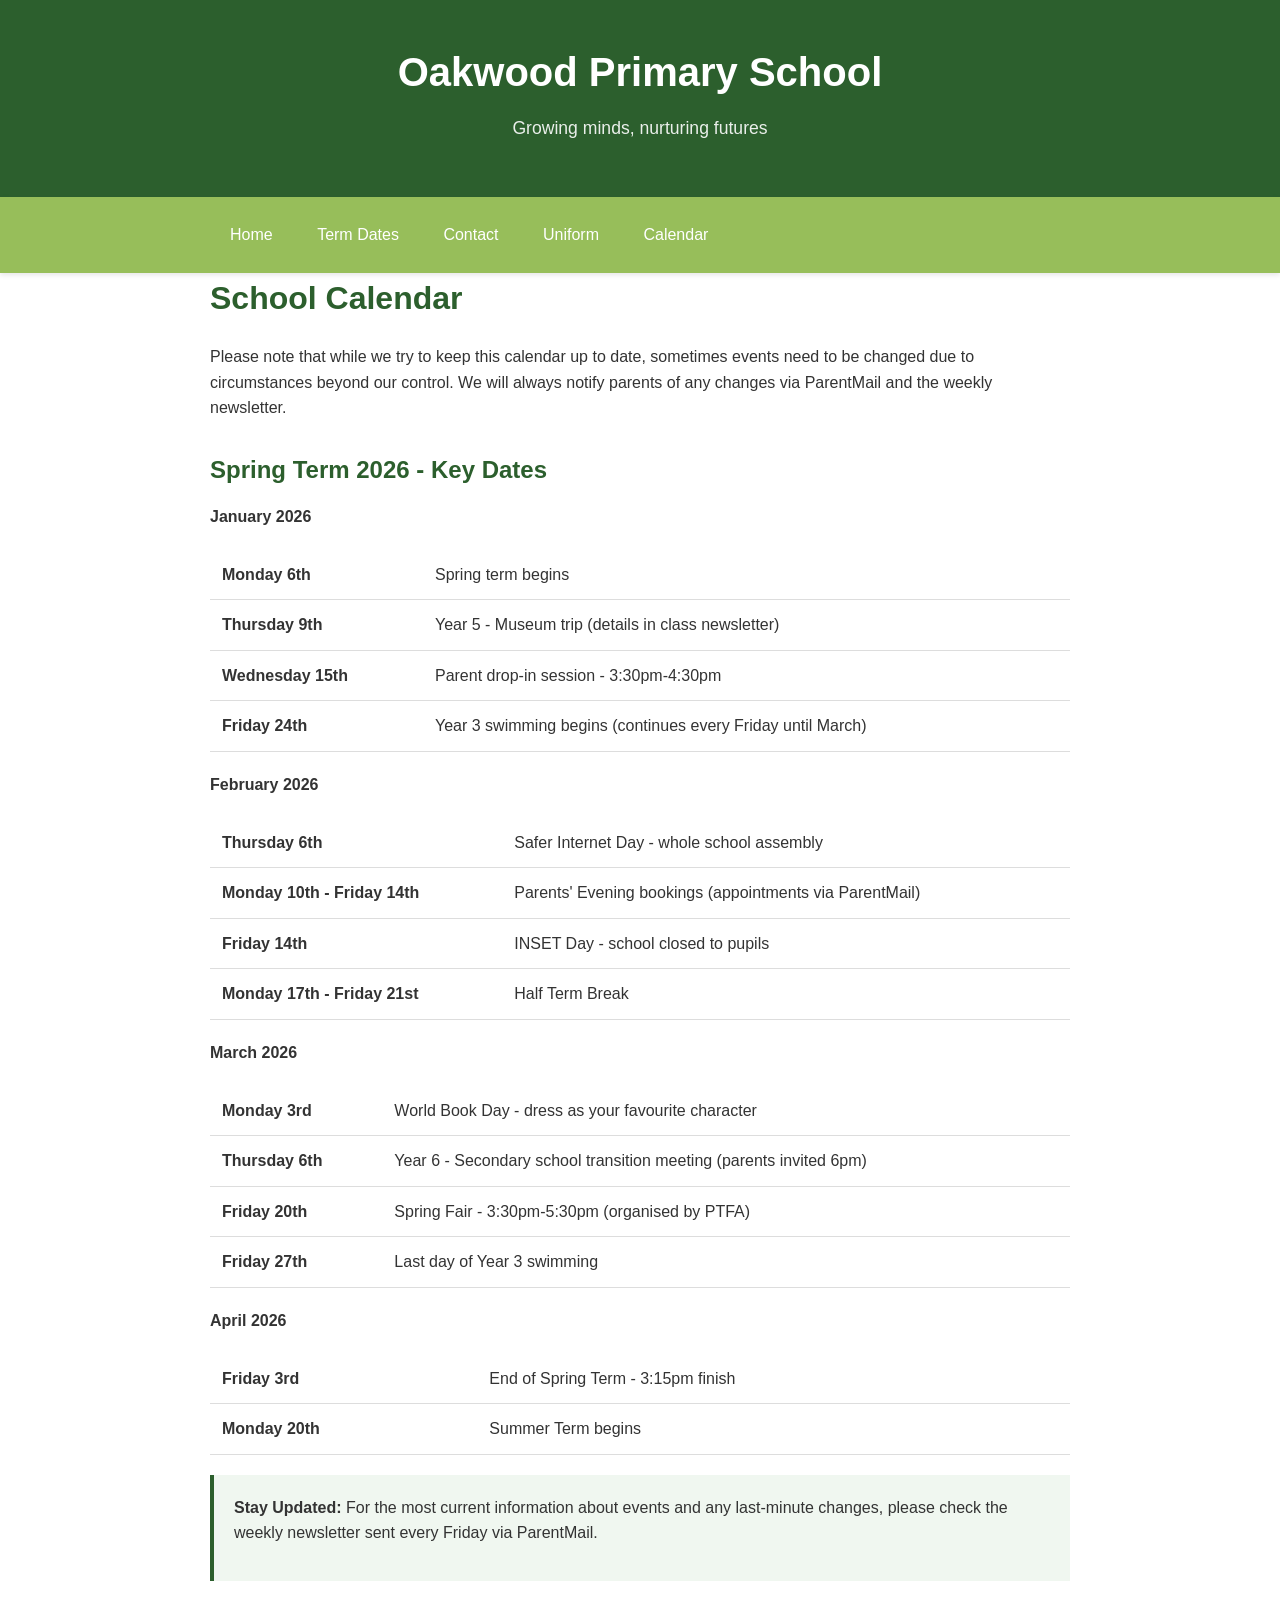
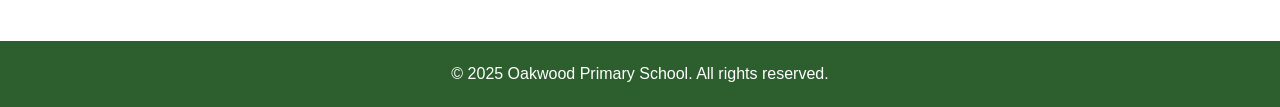
==== calendar.html @ b35812bb "Add files via upload Added website files (part 5 etc)" ====
<!DOCTYPE html>
<html lang="en">
<head>
    <meta charset="UTF-8">
    <meta name="viewport" content="width=device-width, initial-scale=1.0">
    <title>School Calendar - Oakwood Primary School</title>
    <link rel="stylesheet" href="style.css">
</head>
<body>
    <header>
        <div class="container">
            <h1>Oakwood Primary School</h1>
            <p class="tagline">Growing minds, nurturing futures</p>
        </div>
    </header>

    <nav>
        <div class="container">
            <a href="index.html">Home</a>
            <a href="term-dates.html">Term Dates</a>
            <a href="contact.html">Contact</a>
            <a href="uniform.html">Uniform</a>
            <a href="calendar.html">Calendar</a>
        </div>
    </nav>

    <main class="container">
        <section>
            <h2>School Calendar</h2>
            
            <p>Please note that while we try to keep this calendar up to date, sometimes events need to be changed due to circumstances beyond our control. We will always notify parents of any changes via ParentMail and the weekly newsletter.</p>

            <h3>Spring Term 2026 - Key Dates</h3>

            <h4>January 2026</h4>
            <table>
                <tr>
                    <td><strong>Monday 6th</strong></td>
                    <td>Spring term begins</td>
                </tr>
                <tr>
                    <td><strong>Thursday 9th</strong></td>
                    <td>Year 5 - Museum trip (details in class newsletter)</td>
                </tr>
                <tr>
                    <td><strong>Wednesday 15th</strong></td>
                    <td>Parent drop-in session - 3:30pm-4:30pm</td>
                </tr>
                <tr>
                    <td><strong>Friday 24th</strong></td>
                    <td>Year 3 swimming begins (continues every Friday until March)</td>
                </tr>
            </table>

            <h4>February 2026</h4>
            <table>
                <tr>
                    <td><strong>Thursday 6th</strong></td>
                    <td>Safer Internet Day - whole school assembly</td>
                </tr>
                <tr>
                    <td><strong>Monday 10th - Friday 14th</strong></td>
                    <td>Parents' Evening bookings (appointments via ParentMail)</td>
                </tr>
                <tr>
                    <td><strong>Friday 14th</strong></td>
                    <td>INSET Day - school closed to pupils</td>
                </tr>
                <tr>
                    <td><strong>Monday 17th - Friday 21st</strong></td>
                    <td>Half Term Break</td>
                </tr>
            </table>

            <h4>March 2026</h4>
            <table>
                <tr>
                    <td><strong>Monday 3rd</strong></td>
                    <td>World Book Day - dress as your favourite character</td>
                </tr>
                <tr>
                    <td><strong>Thursday 6th</strong></td>
                    <td>Year 6 - Secondary school transition meeting (parents invited 6pm)</td>
                </tr>
                <tr>
                    <td><strong>Friday 20th</strong></td>
                    <td>Spring Fair - 3:30pm-5:30pm (organised by PTFA)</td>
                </tr>
                <tr>
                    <td><strong>Friday 27th</strong></td>
                    <td>Last day of Year 3 swimming</td>
                </tr>
            </table>

            <h4>April 2026</h4>
            <table>
                <tr>
                    <td><strong>Friday 3rd</strong></td>
                    <td>End of Spring Term - 3:15pm finish</td>
                </tr>
                <tr>
                    <td><strong>Monday 20th</strong></td>
                    <td>Summer Term begins</td>
                </tr>
            </table>

            <div class="info-box">
                <p><strong>Stay Updated:</strong> For the most current information about events and any last-minute changes, please check the weekly newsletter sent every Friday via ParentMail.</p>
            </div>
        </section>
    </main>

    <footer>
        <div class="container">
            <p>&copy; 2025 Oakwood Primary School. All rights reserved.</p>
        </div>
    </footer>
</body>
</html>
---- style.css ----
* {
    margin: 0;
    padding: 0;
    box-sizing: border-box;
}

body {
    font-family: -apple-system, BlinkMacSystemFont, 'Segoe UI', Roboto, 'Helvetica Neue', Arial, sans-serif;
    line-height: 1.6;
    color: #333;
}

.container {
    max-width: 900px;
    margin: 0 auto;
    padding: 0 20px;
}

header {
    background: #2c5f2d;
    color: white;
    padding: 40px 0;
    text-align: center;
}

header h1 {
    font-size: 2.5em;
    margin-bottom: 10px;
}

.tagline {
    font-size: 1.1em;
    opacity: 0.9;
}

nav {
    background: #97be5a;
    padding: 15px 0;
    box-shadow: 0 2px 5px rgba(0,0,0,0.1);
}

nav a {
    color: white;
    text-decoration: none;
    padding: 10px 20px;
    display: inline-block;
    font-weight: 500;
}

nav a:hover {
    background: rgba(255,255,255,0.2);
    border-radius: 4px;
}

main {
    padding: 40px 20px;
    min-height: 60vh;
}

section {
    margin-bottom: 30px;
}

h2 {
    color: #2c5f2d;
    margin-bottom: 20px;
    font-size: 2em;
}

h3 {
    color: #2c5f2d;
    margin-top: 30px;
    margin-bottom: 15px;
    font-size: 1.5em;
}

p {
    margin-bottom: 15px;
}

ul {
    margin-left: 30px;
    margin-bottom: 15px;
}

li {
    margin-bottom: 8px;
}

a {
    color: #2c5f2d;
    text-decoration: underline;
}

a:hover {
    color: #97be5a;
}

table {
    width: 100%;
    border-collapse: collapse;
    margin: 20px 0;
    background: white;
}

th, td {
    padding: 12px;
    text-align: left;
    border-bottom: 1px solid #ddd;
}

th {
    background: #f5f5f5;
    font-weight: 600;
    color: #2c5f2d;
}

tr:hover {
    background: #f9f9f9;
}

.info-box {
    background: #f0f7f0;
    border-left: 4px solid #2c5f2d;
    padding: 20px;
    margin: 20px 0;
}

footer {
    background: #2c5f2d;
    color: white;
    text-align: center;
    padding: 20px 0;
    margin-top: 60px;
}

footer p {
    margin: 0;
}
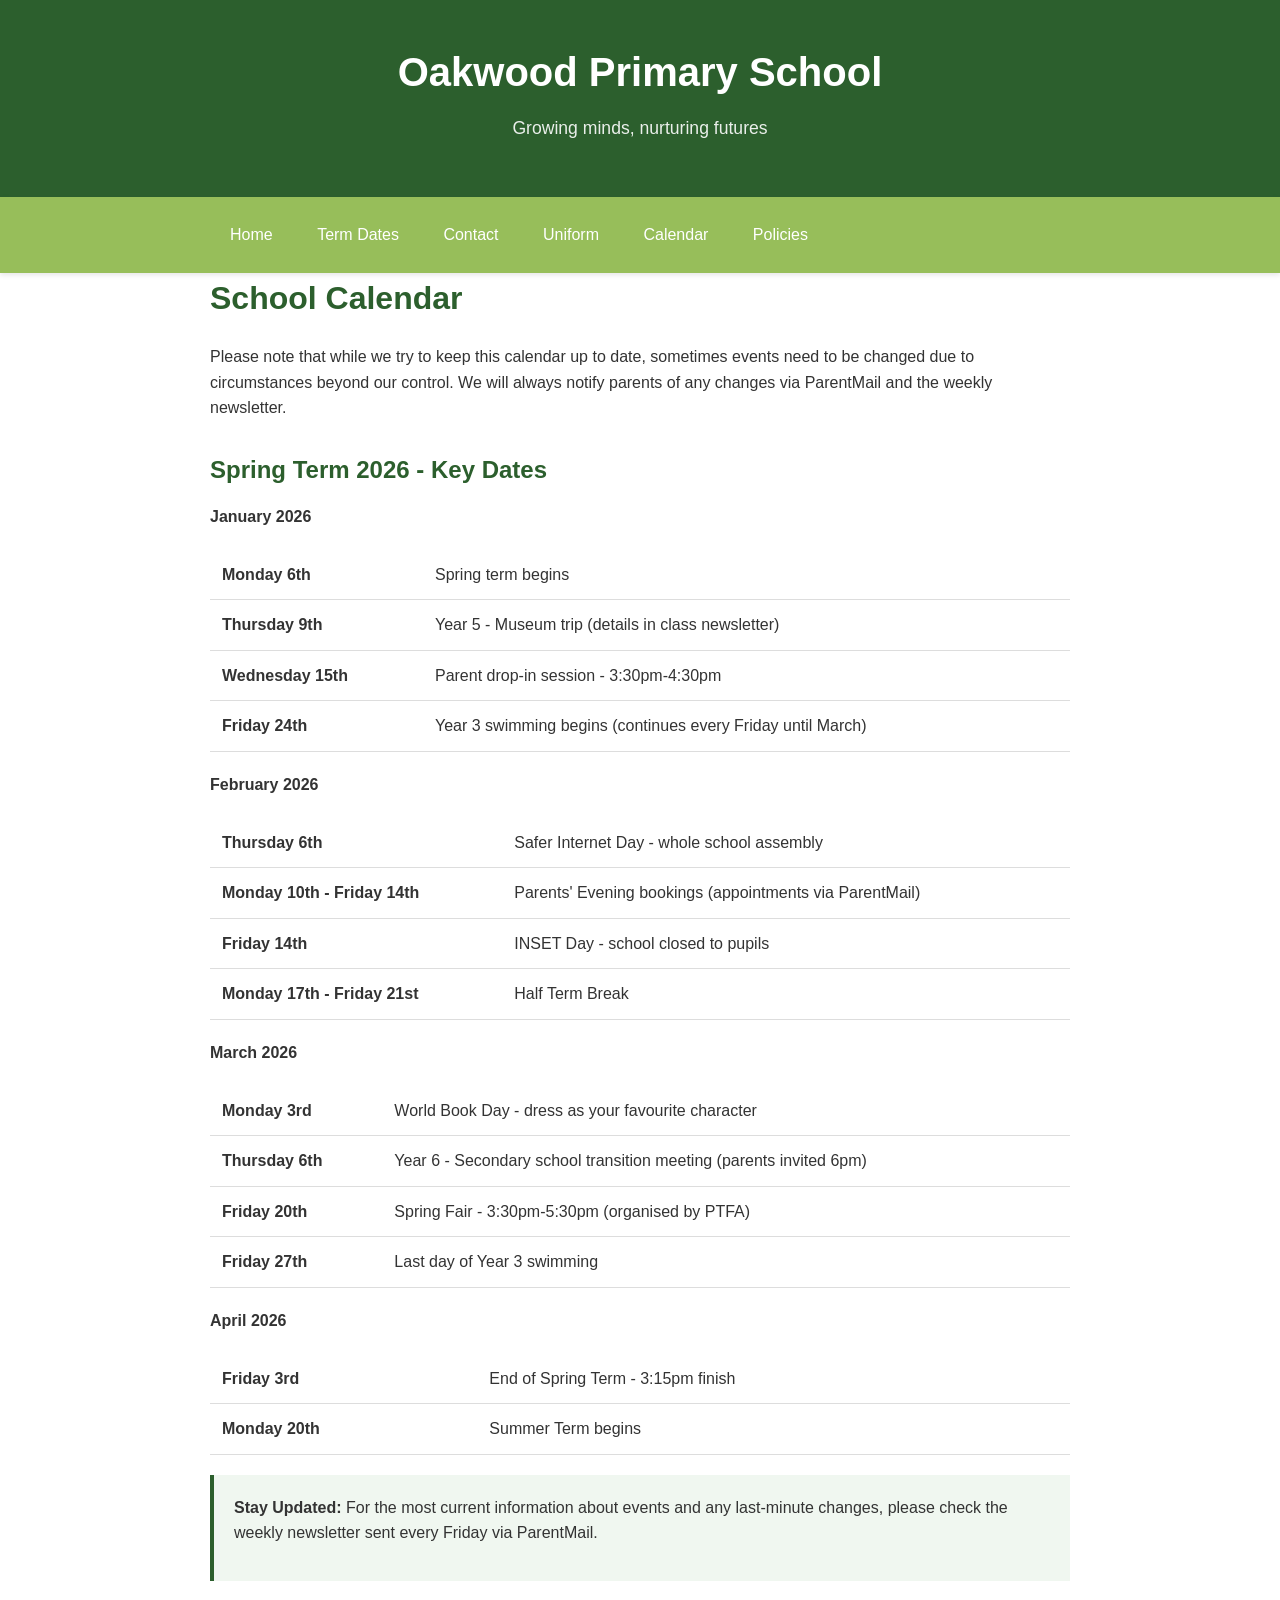
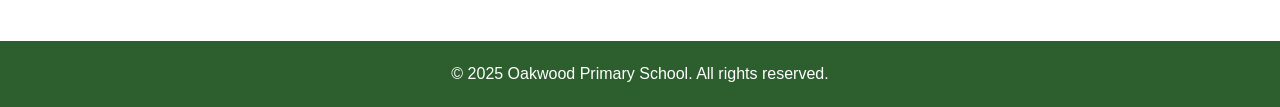
==== commit a25a0989: "Add Policies link to navigation in multiple pages" ====
--- a/calendar.html
+++ b/calendar.html
@@ -21,6 +21,7 @@
             <a href="contact.html">Contact</a>
             <a href="uniform.html">Uniform</a>
             <a href="calendar.html">Calendar</a>
+            <a href="policies.html">Policies</a>
         </div>
     </nav>
 
